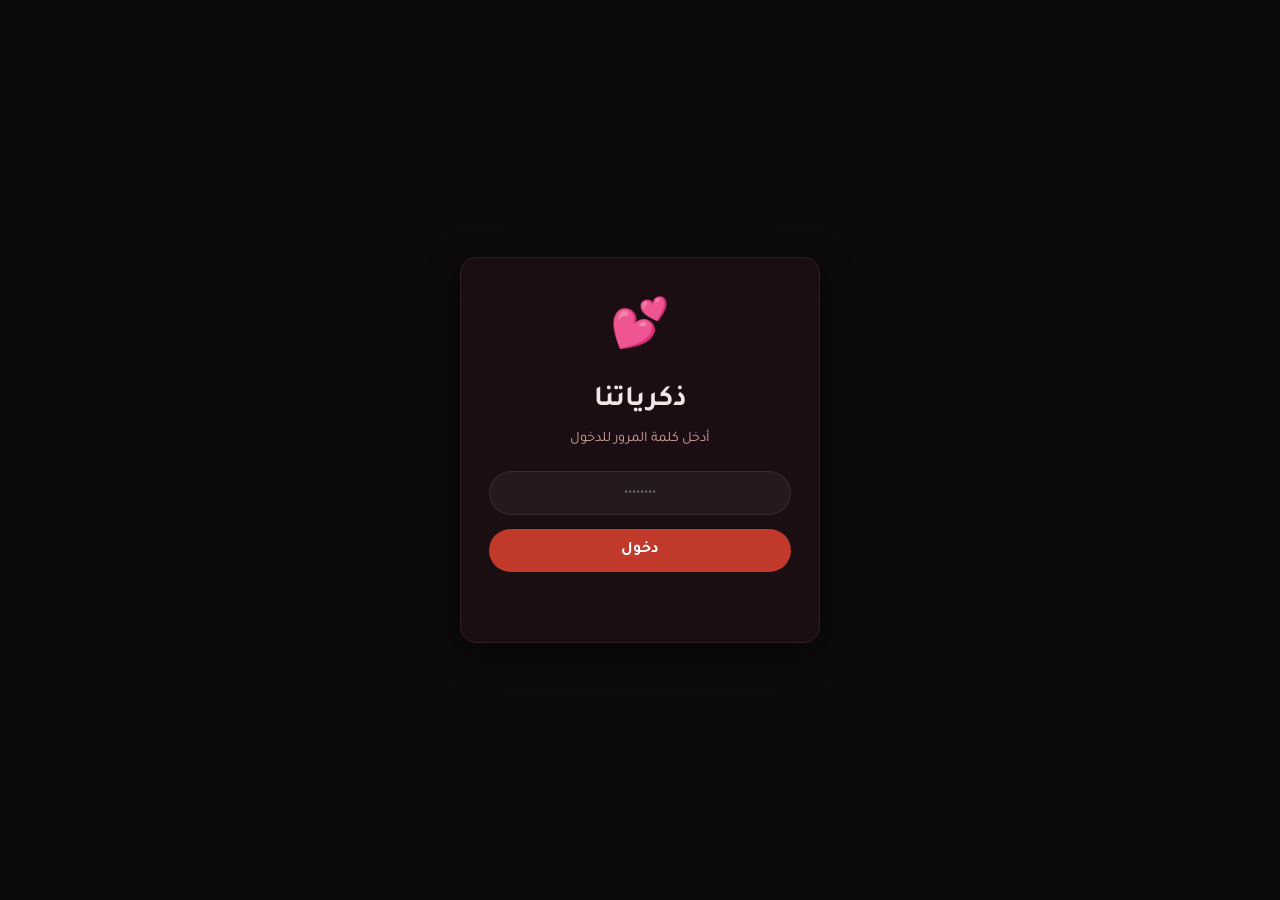
==== index.html @ 35cd531c "Add files via upload" ====
<!DOCTYPE html>
<html lang="ar" dir="rtl">
<head>
    <meta charset="UTF-8" />
    <meta name="viewport" content="width=device-width, initial-scale=1.0, maximum-scale=1.0, user-scalable=yes" />
    <title>ذكرياتنا ❤️</title>
    
    <link rel="preconnect" href="https://fonts.googleapis.com">
    <link rel="preconnect" href="https://fonts.gstatic.com" crossorigin>
    <link href="https://fonts.googleapis.com/css2?family=Tajawal:wght@300;400;500;700;800&display=swap" rel="stylesheet">
    <link rel="stylesheet" href="https://cdnjs.cloudflare.com/ajax/libs/font-awesome/6.5.0/css/all.min.css" />
    <link rel="stylesheet" href="style.css" />
</head>
<body>

    <!-- ===== FLOATING HEARTS ===== -->
    <div id="hearts-container"></div>

    <!-- ===== LOGIN OVERLAY ===== -->
    <div class="login-overlay" id="loginOverlay">
        <div class="login-box glass">
            <div class="login-logo">💕</div>
            <h2>ذكرياتنا</h2>
            <p>أدخل كلمة المرور للدخول</p>
            <input type="password" id="loginPassword" placeholder="••••••••" />
            <button id="loginBtn">دخول</button>
            <div class="login-error" id="loginError"></div>
        </div>
    </div>

    <!-- ===== APP ===== -->
    <div class="app-container">

        <!-- HEADER -->
        <header class="app-header" id="appHeader">
            <div class="logo">ذكرياتنا ❤️</div>
            <div class="header-actions">
                <button id="adminBtn" style="display:none;" title="لوحة التحكم">
                    <i class="fas fa-cog"></i>
                </button>
                <button id="themeBtn" title="تبديل الثيم">
                    <i class="fas fa-moon"></i>
                </button>
            </div>
        </header>

        <!-- PAGES -->
        <div class="page active" id="page-home"></div>
        <div class="page" id="page-memories"></div>
        <div class="page" id="page-messages"></div>
        <div class="page" id="page-chat"></div>
        <div class="page" id="page-admin"></div>

        <!-- BOTTOM NAV -->
        <nav class="bottom-nav" id="bottomNav">
            <button class="active" data-page="home">
                <span class="nav-icon"><i class="fas fa-home"></i></span>
                <span class="nav-label">الرئيسية</span>
            </button>
            <button data-page="memories">
                <span class="nav-icon"><i class="fas fa-heart"></i></span>
                <span class="nav-label">ذكريات</span>
            </button>
            <button data-page="messages">
                <span class="nav-icon"><i class="fas fa-envelope"></i></span>
                <span class="nav-label">رسائل</span>
            </button>
            <button data-page="chat">
                <span class="nav-icon"><i class="fas fa-robot"></i></span>
                <span class="nav-label">شات</span>
            </button>
        </nav>

    </div>

    <!-- ===== LIGHTBOX ===== -->
    <div class="lightbox-overlay" id="lightbox">
        <button class="lightbox-close" id="lightboxClose"><i class="fas fa-times"></i></button>
        <div class="lightbox-content glass">
            <img id="lbImg" src="" alt="" />
            <div class="lb-body">
                <div class="lb-title" id="lbTitle"></div>
                <div class="lb-desc" id="lbDesc"></div>
                <div class="lb-date" id="lbDate"></div>
            </div>
            <div class="lightbox-nav">
                <button id="lbPrev"><i class="fas fa-chevron-right"></i> السابق</button>
                <button id="lbNext">التالي <i class="fas fa-chevron-left"></i></button>
            </div>
        </div>
    </div>

    <!-- ===== SCRIPTS ===== -->
    <script src="data.js"></script>
    <script src="components/utils.js"></script>
    <script src="components/header.js"></script>
    <script src="components/home.js"></script>
    <script src="components/memories.js"></script>
    <script src="components/messages.js"></script>
    <script src="components/chat.js"></script>
    <script src="components/admin.js"></script>
    <script src="app.js"></script>

</body>
</html>
---- style.css ----
/* ============================================================
   RESET & VARIABLES
   ============================================================ */
* {
    margin: 0;
    padding: 0;
    box-sizing: border-box;
}

:root {
    --bg-primary: #0d0a0a;
    --bg-secondary: #1a1015;
    --bg-card: rgba(30, 15, 20, 0.8);
    --bg-input: rgba(255, 255, 255, 0.05);
    --text-primary: #f5e6e6;
    --text-secondary: #d4a0a0;
    --text-muted: #a07070;
    --accent: #c0392b;
    --accent-light: #e74c3c;
    --accent-dark: #a93226;
    --accent-glow: rgba(192, 57, 43, 0.3);
    --glass-border: rgba(255, 255, 255, 0.08);
    --shadow: 0 8px 32px rgba(0, 0, 0, 0.5);
    --radius: 16px;
    --radius-sm: 12px;
    --transition: all 0.3s cubic-bezier(0.4, 0, 0.2, 1);
    --font: 'Tajawal', sans-serif;
    --max-width: 480px;
}

html {
    scroll-behavior: smooth;
}

body {
    font-family: var(--font);
    background: var(--bg-primary);
    color: var(--text-primary);
    min-height: 100vh;
    overflow-x: hidden;
    line-height: 1.6;
}

/* ============================================================
   SCROLLBAR
   ============================================================ */
::-webkit-scrollbar {
    width: 4px;
}
::-webkit-scrollbar-track {
    background: var(--bg-primary);
}
::-webkit-scrollbar-thumb {
    background: var(--accent);
    border-radius: 10px;
}

/* ============================================================
   FLOATING HEARTS
   ============================================================ */
#hearts-container {
    position: fixed;
    top: 0;
    left: 0;
    width: 100%;
    height: 100%;
    pointer-events: none;
    z-index: 0;
    overflow: hidden;
}

.heart {
    position: absolute;
    font-size: 1.2rem;
    opacity: 0.2;
    animation: floatHeart linear infinite;
    user-select: none;
}

@keyframes floatHeart {
    0% {
        transform: translateY(100vh) scale(0.3) rotate(0deg);
        opacity: 0.1;
    }
    50% {
        opacity: 0.3;
    }
    100% {
        transform: translateY(-10vh) scale(1.2) rotate(720deg);
        opacity: 0;
    }
}

/* ============================================================
   GLASSMORPHISM
   ============================================================ */
.glass {
    background: var(--bg-card);
    backdrop-filter: blur(16px) saturate(1.2);
    -webkit-backdrop-filter: blur(16px) saturate(1.2);
    border: 1px solid var(--glass-border);
    border-radius: var(--radius);
    box-shadow: var(--shadow);
}

.glass-sm {
    background: var(--bg-card);
    backdrop-filter: blur(12px) saturate(1.2);
    -webkit-backdrop-filter: blur(12px) saturate(1.2);
    border: 1px solid var(--glass-border);
    border-radius: var(--radius-sm);
    box-shadow: var(--shadow);
}

/* ============================================================
   APP CONTAINER
   ============================================================ */
.app-container {
    position: relative;
    z-index: 1;
    max-width: var(--max-width);
    margin: 0 auto;
    padding: 12px 14px 80px;
}

/* ============================================================
   HEADER
   ============================================================ */
.app-header {
    display: flex;
    justify-content: space-between;
    align-items: center;
    padding: 10px 0 14px;
    margin-bottom: 16px;
    border-bottom: 1px solid var(--glass-border);
}

.app-header .logo {
    font-size: 1.4rem;
    font-weight: 800;
    background: linear-gradient(135deg, #f5e6e6, #e74c3c);
    -webkit-background-clip: text;
    -webkit-text-fill-color: transparent;
    background-clip: text;
}

.header-actions {
    display: flex;
    gap: 8px;
}

.header-actions button {
    background: none;
    border: none;
    color: var(--text-secondary);
    font-size: 1.2rem;
    cursor: pointer;
    padding: 6px 10px;
    border-radius: var(--radius-sm);
    transition: var(--transition);
}

.header-actions button:hover {
    background: rgba(255, 255, 255, 0.05);
    color: var(--text-primary);
}

/* ============================================================
   PAGES
   ============================================================ */
.page {
    display: none;
    animation: fadeUp 0.35s ease;
}

.page.active {
    display: block;
}

@keyframes fadeUp {
    from {
        opacity: 0;
        transform: translateY(20px);
    }
    to {
        opacity: 1;
        transform: translateY(0);
    }
}

/* ============================================================
   BOTTOM NAV
   ============================================================ */
.bottom-nav {
    position: fixed;
    bottom: 0;
    left: 0;
    right: 0;
    background: rgba(13, 10, 10, 0.95);
    backdrop-filter: blur(20px) saturate(1.4);
    -webkit-backdrop-filter: blur(20px) saturate(1.4);
    border-top: 1px solid var(--glass-border);
    display: flex;
    justify-content: space-around;
    padding: 6px 0 12px;
    z-index: 100;
    max-width: var(--max-width);
    margin: 0 auto;
}

.bottom-nav button {
    background: none;
    border: none;
    color: var(--text-secondary);
    font-size: 0.6rem;
    display: flex;
    flex-direction: column;
    align-items: center;
    gap: 2px;
    cursor: pointer;
    transition: var(--transition);
    font-family: var(--font);
    padding: 4px 12px;
    border-radius: var(--radius-sm);
    position: relative;
}

.bottom-nav button .nav-icon {
    font-size: 1.4rem;
    line-height: 1.2;
}

.bottom-nav button .nav-label {
    font-size: 0.6rem;
    opacity: 0.7;
}

.bottom-nav button.active {
    color: var(--accent-light);
}

.bottom-nav button.active::after {
    content: '';
    position: absolute;
    top: -2px;
    width: 24px;
    height: 3px;
    background: var(--accent-light);
    border-radius: 10px;
}

/* ============================================================
   LOGIN
   ============================================================ */
.login-overlay {
    position: fixed;
    top: 0;
    left: 0;
    width: 100%;
    height: 100%;
    background: var(--bg-primary);
    z-index: 9999;
    display: flex;
    align-items: center;
    justify-content: center;
    padding: 30px;
}

.login-overlay.hidden {
    display: none;
}

.login-box {
    max-width: 360px;
    width: 100%;
    padding: 36px 28px;
    text-align: center;
}

.login-box .login-logo {
    font-size: 3rem;
    margin-bottom: 8px;
}

.login-box h2 {
    font-size: 1.8rem;
    margin-bottom: 4px;
}

.login-box p {
    color: var(--text-secondary);
    font-size: 0.9rem;
    margin-bottom: 20px;
}

.login-box input {
    width: 100%;
    padding: 12px 16px;
    border-radius: 30px;
    border: 1px solid var(--glass-border);
    background: var(--bg-input);
    color: var(--text-primary);
    font-family: var(--font);
    font-size: 0.95rem;
    outline: none;
    transition: var(--transition);
    margin-bottom: 14px;
    text-align: center;
}

.login-box input:focus {
    border-color: var(--accent);
    background: rgba(255, 255, 255, 0.08);
}

.login-box button {
    width: 100%;
    padding: 12px;
    border: none;
    border-radius: 30px;
    background: var(--accent);
    color: #fff;
    font-family: var(--font);
    font-size: 1rem;
    font-weight: 700;
    cursor: pointer;
    transition: var(--transition);
}

.login-box button:hover {
    background: var(--accent-light);
    transform: scale(1.02);
}

.login-error {
    color: #e74c3c;
    font-size: 0.85rem;
    margin-top: 10px;
    min-height: 24px;
}

/* ============================================================
   HERO SECTION
   ============================================================ */
.hero {
    text-align: center;
    padding: 20px 0 16px;
}

.hero h1 {
    font-size: 2.4rem;
    font-weight: 800;
    background: linear-gradient(135deg, #f5e6e6, #e74c3c);
    -webkit-background-clip: text;
    -webkit-text-fill-color: transparent;
    background-clip: text;
    margin-bottom: 6px;
}

.hero p {
    color: var(--text-secondary);
    font-size: 1rem;
    font-weight: 300;
    max-width: 320px;
    margin: 0 auto;
}

/* ============================================================
   COUNTER
   ============================================================ */
.counter {
    display: grid;
    grid-template-columns: repeat(3, 1fr);
    gap: 10px;
    margin: 20px 0 24px;
}

.counter .time-unit {
    background: var(--bg-card);
    backdrop-filter: blur(12px);
    -webkit-backdrop-filter: blur(12px);
    border: 1px solid var(--glass-border);
    border-radius: var(--radius-sm);
    padding: 12px 4px;
    text-align: center;
}

.counter .time-unit .number {
    font-size: 1.8rem;
    font-weight: 800;
    color: var(--text-primary);
    line-height: 1.2;
}

.counter .time-unit .label {
    font-size: 0.65rem;
    color: var(--text-secondary);
    text-transform: uppercase;
    letter-spacing: 0.5px;
}

/* ============================================================
   SECTION TITLE
   ============================================================ */
.section-title {
    font-size: 1.2rem;
    font-weight: 700;
    margin: 24px 0 14px;
    display: flex;
    align-items: center;
    gap: 10px;
}

.section-title .bar {
    width: 4px;
    height: 24px;
    background: linear-gradient(135deg, var(--accent-light), var(--accent));
    border-radius: 10px;
    display: inline-block;
}

/* ============================================================
   CARDS GRID
   ============================================================ */
.cards-grid {
    display: grid;
    grid-template-columns: 1fr 1fr;
    gap: 12px;
}

.card-item {
    background: var(--bg-card);
    backdrop-filter: blur(12px);
    -webkit-backdrop-filter: blur(12px);
    border: 1px solid var(--glass-border);
    border-radius: var(--radius);
    overflow: hidden;
    transition: var(--transition);
    cursor: pointer;
    position: relative;
}

.card-item:hover {
    transform: translateY(-4px);
    border-color: rgba(192, 57, 43, 0.3);
    box-shadow: 0 12px 40px rgba(192, 57, 43, 0.15);
}

.card-item .card-img {
    width: 100%;
    aspect-ratio: 1 / 1;
    object-fit: cover;
    display: block;
    background: var(--bg-secondary);
}

.card-item .card-body {
    padding: 10px 12px 12px;
}

.card-item .card-body .card-title {
    font-size: 0.85rem;
    font-weight: 700;
    margin-bottom: 2px;
}

.card-item .card-body .card-date {
    font-size: 0.65rem;
    color: var(--text-secondary);
}

.card-item .card-emoji {
    font-size: 1.4rem;
    position: absolute;
    top: 8px;
    right: 8px;
    background: rgba(0, 0, 0, 0.6);
    border-radius: 50%;
    width: 32px;
    height: 32px;
    display: flex;
    align-items: center;
    justify-content: center;
    backdrop-filter: blur(6px);
}

/* ============================================================
   LIGHTBOX
   ============================================================ */
.lightbox-overlay {
    position: fixed;
    top: 0;
    left: 0;
    width: 100%;
    height: 100%;
    background: rgba(0, 0, 0, 0.92);
    z-index: 999;
    display: none;
    align-items: center;
    justify-content: center;
    padding: 20px;
    backdrop-filter: blur(8px);
}

.lightbox-overlay.active {
    display: flex;
}

.lightbox-content {
    max-width: 420px;
    width: 100%;
    overflow: hidden;
    animation: fadeUp 0.3s ease;
}

.lightbox-content img {
    width: 100%;
    max-height: 55vh;
    object-fit: contain;
    background: #0a0707;
}

.lightbox-content .lb-body {
    padding: 16px 18px 14px;
}

.lightbox-content .lb-body .lb-title {
    font-size: 1.1rem;
    font-weight: 700;
}

.lightbox-content .lb-body .lb-desc {
    color: var(--text-secondary);
    font-size: 0.9rem;
    margin: 4px 0 6px;
}

.lightbox-content .lb-body .lb-date {
    font-size: 0.75rem;
    color: var(--text-secondary);
    opacity: 0.7;
}

.lightbox-close {
    position: absolute;
    top: 16px;
    right: 16px;
    background: rgba(0, 0, 0, 0.6);
    border: none;
    color: #fff;
    font-size: 1.4rem;
    width: 44px;
    height: 44px;
    border-radius: 50%;
    cursor: pointer;
    transition: var(--transition);
    backdrop-filter: blur(8px);
    display: flex;
    align-items: center;
    justify-content: center;
}

.lightbox-close:hover {
    background: var(--accent);
}

.lightbox-nav {
    display: flex;
    justify-content: space-between;
    padding: 0 12px 16px;
    gap: 12px;
}

.lightbox-nav button {
    background: rgba(255, 255, 255, 0.06);
    border: 1px solid var(--glass-border);
    color: var(--text-primary);
    padding: 8px 16px;
    border-radius: 30px;
    cursor: pointer;
    font-family: var(--font);
    transition: var(--transition);
    font-size: 0.8rem;
    flex: 1;
}

.lightbox-nav button:hover {
    background: var(--accent);
    border-color: var(--accent);
}

/* ============================================================
   MUSIC PLAYER
   ============================================================ */
.music-player {
    background: var(--bg-card);
    backdrop-filter: blur(16px);
    -webkit-backdrop-filter: blur(16px);
    border: 1px solid var(--glass-border);
    border-radius: var(--radius);
    padding: 14px 16px;
    margin: 16px 0 20px;
    display: flex;
    align-items: center;
    gap: 12px;
}

.music-player .cover {
    width: 52px;
    height: 52px;
    border-radius: var(--radius-sm);
    object-fit: cover;
    background: var(--bg-secondary);
    flex-shrink: 0;
}

.music-player .info {
    flex: 1;
    min-width: 0;
}

.music-player .info .song-name {
    font-weight: 700;
    font-size: 0.9rem;
    white-space: nowrap;
    overflow: hidden;
    text-overflow: ellipsis;
}

.music-player .info .artist {
    font-size: 0.7rem;
    color: var(--text-secondary);
}

.music-player .controls {
    display: flex;
    gap: 6px;
    align-items: center;
}

.music-player .controls button {
    background: none;
    border: none;
    color: var(--text-secondary);
    font-size: 1.2rem;
    cursor: pointer;
    transition: var(--transition);
    padding: 4px;
    display: flex;
    align-items: center;
    justify-content: center;
}

.music-player .controls button:hover {
    color: var(--accent-light);
}

.music-player .controls button.play-btn {
    font-size: 1.8rem;
    color: var(--text-primary);
}

/* ============================================================
   TIMELINE
   ============================================================ */
.timeline {
    position: relative;
    padding: 8px 0 8px 18px;
    border-right: 2px solid var(--accent);
    margin: 12px 0 16px;
}

.timeline-item {
    margin-bottom: 18px;
    padding-right: 16px;
    position: relative;
    animation: slideRight 0.4s ease both;
}

.timeline-item::before {
    content: '';
    position: absolute;
    right: -24px;
    top: 4px;
    width: 10px;
    height: 10px;
    background: var(--accent-light);
    border-radius: 50%;
    border: 2px solid var(--bg-primary);
    box-shadow: 0 0 0 3px var(--accent-glow);
}

.timeline-item .tl-emoji {
    font-size: 1.2rem;
    margin-left: 4px;
}

.timeline-item .tl-title {
    font-weight: 700;
    font-size: 0.95rem;
}

.timeline-item .tl-desc {
    color: var(--text-secondary);
    font-size: 0.8rem;
}

@keyframes slideRight {
    from {
        opacity: 0;
        transform: translateX(-12px);
    }
    to {
        opacity: 1;
        transform: translateX(0);
    }
}

/* ============================================================
   CHAT
   ============================================================ */
.chat-container {
    background: var(--bg-card);
    backdrop-filter: blur(16px);
    -webkit-backdrop-filter: blur(16px);
    border: 1px solid var(--glass-border);
    border-radius: var(--radius);
    overflow: hidden;
    margin: 12px 0 16px;
    height: 400px;
    display: flex;
    flex-direction: column;
}

.chat-header {
    padding: 10px 14px;
    border-bottom: 1px solid var(--glass-border);
    display: flex;
    align-items: center;
    gap: 10px;
    background: rgba(0, 0, 0, 0.2);
    flex-shrink: 0;
}

.chat-header .chat-avatar {
    width: 34px;
    height: 34px;
    border-radius: 50%;
    background: var(--accent);
    display: flex;
    align-items: center;
    justify-content: center;
    font-size: 1.2rem;
    flex-shrink: 0;
}

.chat-header .chat-name {
    font-weight: 700;
    font-size: 0.9rem;
    flex: 1;
}

.chat-header .chat-clear {
    background: none;
    border: none;
    color: var(--text-secondary);
    font-size: 0.7rem;
    cursor: pointer;
    padding: 4px 10px;
    border-radius: 20px;
    transition: var(--transition);
    font-family: var(--font);
    opacity: 0.6;
}

.chat-header .chat-clear:hover {
    color: var(--accent-light);
    opacity: 1;
}

.chat-messages {
    flex: 1;
    overflow-y: auto;
    padding: 12px 14px;
    display: flex;
    flex-direction: column;
    gap: 8px;
}

.chat-messages .msg {
    max-width: 82%;
    padding: 8px 14px;
    border-radius: 16px;
    font-size: 0.85rem;
    line-height: 1.5;
    animation: fadeUp 0.25s ease;
    word-wrap: break-word;
}

.chat-messages .msg.user {
    background: var(--accent);
    color: #fff;
    align-self: flex-end;
    border-bottom-left-radius: 4px;
}

.chat-messages .msg.ai {
    background: rgba(255, 255, 255, 0.06);
    color: var(--text-primary);
    align-self: flex-start;
    border-bottom-right-radius: 4px;
    border: 1px solid var(--glass-border);
}

.chat-messages .msg .typing-dots {
    display: flex;
    gap: 4px;
    padding: 2px 0;
}

.chat-messages .msg .typing-dots span {
    width: 7px;
    height: 7px;
    background: var(--text-secondary);
    border-radius: 50%;
    animation: typingBounce 1.2s infinite both;
}

.chat-messages .msg .typing-dots span:nth-child(2) {
    animation-delay: 0.2s;
}
.chat-messages .msg .typing-dots span:nth-child(3) {
    animation-delay: 0.4s;
}

@keyframes typingBounce {
    0%,
    80%,
    100% {
        transform: scale(0.6);
        opacity: 0.4;
    }
    40% {
        transform: scale(1);
        opacity: 1;
    }
}

.chat-input {
    display: flex;
    gap: 8px;
    padding: 8px 12px 12px;
    border-top: 1px solid var(--glass-border);
    background: rgba(0, 0, 0, 0.15);
    flex-shrink: 0;
}

.chat-input input {
    flex: 1;
    background: var(--bg-input);
    border: 1px solid var(--glass-border);
    border-radius: 30px;
    padding: 10px 16px;
    color: var(--text-primary);
    font-family: var(--font);
    font-size: 0.85rem;
    outline: none;
    transition: var(--transition);
}

.chat-input input:focus {
    border-color: var(--accent);
    background: rgba(255, 255, 255, 0.08);
}

.chat-input input::placeholder {
    color: var(--text-secondary);
    opacity: 0.6;
}

.chat-input button {
    background: var(--accent);
    border: none;
    color: #fff;
    width: 42px;
    height: 42px;
    border-radius: 50%;
    font-size: 1.1rem;
    cursor: pointer;
    transition: var(--transition);
    display: flex;
    align-items: center;
    justify-content: center;
    flex-shrink: 0;
}

.chat-input button:hover {
    background: var(--accent-light);
    transform: scale(1.05);
}

/* ============================================================
   ADMIN PANEL
   ============================================================ */
.admin-panel {
    padding: 4px 0 12px;
}

.admin-panel .admin-header {
    display: flex;
    justify-content: space-between;
    align-items: center;
    margin-bottom: 16px;
    padding-bottom: 10px;
    border-bottom: 1px solid var(--glass-border);
}

.admin-panel .admin-header h2 {
    font-size: 1.3rem;
}

.admin-panel .admin-grid {
    display: grid;
    grid-template-columns: 1fr 1fr;
    gap: 12px;
}

.admin-panel .admin-card {
    background: var(--bg-card);
    backdrop-filter: blur(12px);
    -webkit-backdrop-filter: blur(12px);
    border: 1px solid var(--glass-border);
    border-radius: var(--radius-sm);
    padding: 16px;
    text-align: center;
    cursor: pointer;
    transition: var(--transition);
}

.admin-panel .admin-card:hover {
    border-color: var(--accent);
    transform: translateY(-2px);
}

.admin-panel .admin-card .admin-icon {
    font-size: 2rem;
    margin-bottom: 6px;
}

.admin-panel .admin-card .admin-label {
    font-size: 0.85rem;
    font-weight: 500;
}

.admin-panel .admin-card .admin-count {
    font-size: 0.7rem;
    color: var(--text-secondary);
}

/* ============================================================
   ADMIN FORMS
   ============================================================ */
.admin-form {
    background: var(--bg-card);
    backdrop-filter: blur(12px);
    -webkit-backdrop-filter: blur(12px);
    border: 1px solid var(--glass-border);
    border-radius: var(--radius);
    padding: 16px 18px;
    margin: 12px 0;
}

.admin-form .form-title {
    font-size: 1rem;
    font-weight: 700;
    margin-bottom: 12px;
}

.admin-form .form-group {
    margin-bottom: 12px;
}

.admin-form label {
    display: block;
    font-size: 0.8rem;
    color: var(--text-secondary);
    margin-bottom: 4px;
}

.admin-form input,
.admin-form textarea,
.admin-form select {
    width: 100%;
    padding: 10px 14px;
    border-radius: var(--radius-sm);
    border: 1px solid var(--glass-border);
    background: var(--bg-input);
    color: var(--text-primary);
    font-family: var(--font);
    font-size: 0.9rem;
    outline: none;
    transition: var(--transition);
}

.admin-form input:focus,
.admin-form textarea:focus,
.admin-form select:focus {
    border-color: var(--accent);
    background: rgba(255, 255, 255, 0.08);
}

.admin-form textarea {
    min-height: 80px;
    resize: vertical;
}

.admin-form .form-actions {
    display: flex;
    gap: 8px;
    margin-top: 12px;
}

.admin-form .form-actions button {
    padding: 8px 20px;
    border: none;
    border-radius: var(--radius-sm);
    font-family: var(--font);
    font-weight: 700;
    cursor: pointer;
    transition: var(--transition);
}

.admin-form .form-actions .btn-save {
    background: var(--accent);
    color: #fff;
}

.admin-form .form-actions .btn-save:hover {
    background: var(--accent-light);
}

.admin-form .form-actions .btn-cancel {
    background: rgba(255, 255, 255, 0.06);
    color: var(--text-secondary);
}

.admin-form .form-actions .btn-cancel:hover {
    background: rgba(255, 255, 255, 0.12);
}

.admin-form .form-actions .btn-delete {
    background: #c0392b;
    color: #fff;
}

.admin-form .form-actions .btn-delete:hover {
    background: #e74c3c;
}

/* ============================================================
   ADMIN LIST
   ============================================================ */
.admin-list {
    background: var(--bg-card);
    backdrop-filter: blur(12px);
    -webkit-backdrop-filter: blur(12px);
    border: 1px solid var(--glass-border);
    border-radius: var(--radius);
    padding: 12px 14px;
    margin: 10px 0;
}

.admin-list .list-item {
    display: flex;
    justify-content: space-between;
    align-items: center;
    padding: 8px 0;
    border-bottom: 1px solid var(--glass-border);
}

.admin-list .list-item:last-child {
    border-bottom: none;
}

.admin-list .list-item .item-info {
    flex: 1;
}

.admin-list .list-item .item-info .item-title {
    font-size: 0.9rem;
    font-weight: 500;
}

.admin-list .list-item .item-info .item-sub {
    font-size: 0.7rem;
    color: var(--text-secondary);
}

.admin-list .list-item .item-actions {
    display: flex;
    gap: 6px;
}

.admin-list .list-item .item-actions button {
    background: none;
    border: none;
    color: var(--text-secondary);
    cursor: pointer;
    padding: 4px 8px;
    border-radius: var(--radius-sm);
    transition: var(--transition);
    font-size: 0.85rem;
}

.admin-list .list-item .item-actions .edit-btn:hover {
    color: var(--accent-light);
    background: rgba(231, 76, 60, 0.1);
}

.admin-list .list-item .item-actions .delete-btn:hover {
    color: #e74c3c;
    background: rgba(231, 76, 60, 0.1);
}

/* ============================================================
   EMPTY STATE
   ============================================================ */
.empty-state {
    text-align: center;
    padding: 30px 10px;
    color: var(--text-secondary);
    opacity: 0.6;
}

.empty-state .big-emoji {
    font-size: 3rem;
    display: block;
    margin-bottom: 6px;
}

/* ============================================================
   UTILITIES
   ============================================================ */
.text-center {
    text-align: center;
}
.mt-8 {
    margin-top: 8px;
}
.mb-8 {
    margin-bottom: 8px;
}
.mb-12 {
    margin-bottom: 12px;
}
.flex {
    display: flex;
}
.flex-col {
    flex-direction: column;
}
.items-center {
    align-items: center;
}
.justify-between {
    justify-content: space-between;
}
.w-full {
    width: 100%;
}
.gap-8 {
    gap: 8px;
}
.gap-12 {
    gap: 12px;
}
.op-6 {
    opacity: 0.6;
}

/* ============================================================
   RESPONSIVE
   ============================================================ */
@media (max-width: 400px) {
    .app-container {
        padding: 10px 10px 76px;
    }
    .hero h1 {
        font-size: 2rem;
    }
    .counter .time-unit .number {
        font-size: 1.5rem;
    }
    .cards-grid {
        gap: 8px;
    }
    .card-item .card-body .card-title {
        font-size: 0.75rem;
    }
    .bottom-nav button {
        padding: 2px 8px;
    }
    .bottom-nav button .nav-icon {
        font-size: 1.2rem;
    }
    .bottom-nav button .nav-label {
        font-size: 0.5rem;
    }
}

@media (min-width: 600px) {
    .app-container {
        max-width: 560px;
    }
    .bottom-nav {
        max-width: 560px;
    }
    .cards-grid {
        grid-template-columns: repeat(3, 1fr);
    }
    .admin-panel .admin-grid {
        grid-template-columns: repeat(3, 1fr);
    }
}

@media (max-width: 480px) {
    .admin-panel .admin-grid {
        grid-template-columns: 1fr 1fr;
    }
}
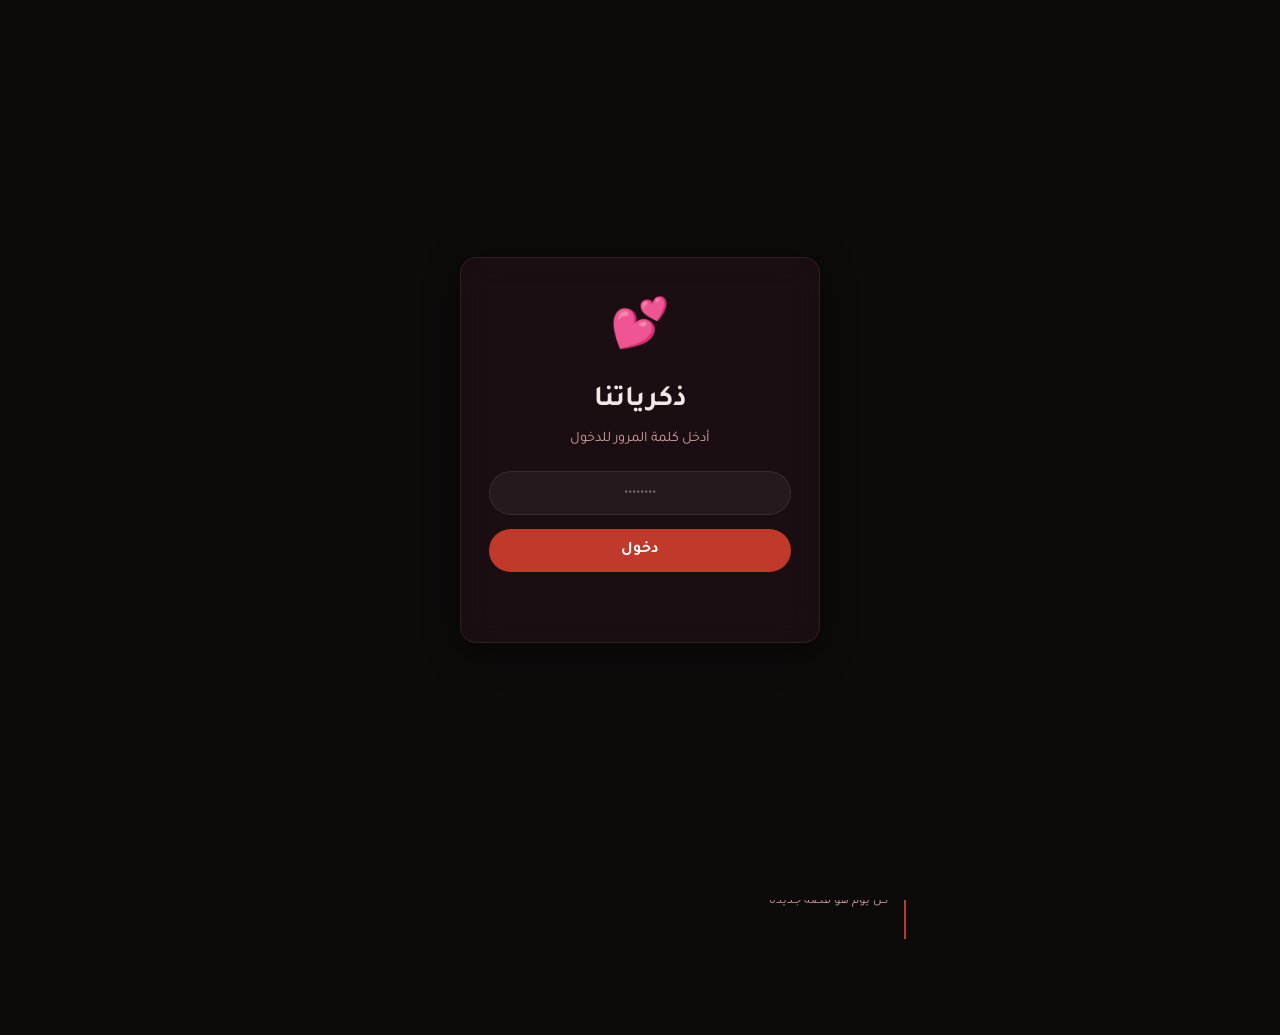
==== commit 60edd9e6: "Add files via upload" ====
--- a/index.html
+++ b/index.html
@@ -1,105 +1,106 @@
-<!DOCTYPE html>
-<html lang="ar" dir="rtl">
-<head>
-    <meta charset="UTF-8" />
-    <meta name="viewport" content="width=device-width, initial-scale=1.0, maximum-scale=1.0, user-scalable=yes" />
-    <title>ذكرياتنا ❤️</title>
-    
-    <link rel="preconnect" href="https://fonts.googleapis.com">
-    <link rel="preconnect" href="https://fonts.gstatic.com" crossorigin>
-    <link href="https://fonts.googleapis.com/css2?family=Tajawal:wght@300;400;500;700;800&display=swap" rel="stylesheet">
-    <link rel="stylesheet" href="https://cdnjs.cloudflare.com/ajax/libs/font-awesome/6.5.0/css/all.min.css" />
-    <link rel="stylesheet" href="style.css" />
-</head>
-<body>
-
-    <!-- ===== FLOATING HEARTS ===== -->
-    <div id="hearts-container"></div>
-
-    <!-- ===== LOGIN OVERLAY ===== -->
-    <div class="login-overlay" id="loginOverlay">
-        <div class="login-box glass">
-            <div class="login-logo">💕</div>
-            <h2>ذكرياتنا</h2>
-            <p>أدخل كلمة المرور للدخول</p>
-            <input type="password" id="loginPassword" placeholder="••••••••" />
-            <button id="loginBtn">دخول</button>
-            <div class="login-error" id="loginError"></div>
-        </div>
-    </div>
-
-    <!-- ===== APP ===== -->
-    <div class="app-container">
-
-        <!-- HEADER -->
-        <header class="app-header" id="appHeader">
-            <div class="logo">ذكرياتنا ❤️</div>
-            <div class="header-actions">
-                <button id="adminBtn" style="display:none;" title="لوحة التحكم">
-                    <i class="fas fa-cog"></i>
-                </button>
-                <button id="themeBtn" title="تبديل الثيم">
-                    <i class="fas fa-moon"></i>
-                </button>
-            </div>
-        </header>
-
-        <!-- PAGES -->
-        <div class="page active" id="page-home"></div>
-        <div class="page" id="page-memories"></div>
-        <div class="page" id="page-messages"></div>
-        <div class="page" id="page-chat"></div>
-        <div class="page" id="page-admin"></div>
-
-        <!-- BOTTOM NAV -->
-        <nav class="bottom-nav" id="bottomNav">
-            <button class="active" data-page="home">
-                <span class="nav-icon"><i class="fas fa-home"></i></span>
-                <span class="nav-label">الرئيسية</span>
-            </button>
-            <button data-page="memories">
-                <span class="nav-icon"><i class="fas fa-heart"></i></span>
-                <span class="nav-label">ذكريات</span>
-            </button>
-            <button data-page="messages">
-                <span class="nav-icon"><i class="fas fa-envelope"></i></span>
-                <span class="nav-label">رسائل</span>
-            </button>
-            <button data-page="chat">
-                <span class="nav-icon"><i class="fas fa-robot"></i></span>
-                <span class="nav-label">شات</span>
-            </button>
-        </nav>
-
-    </div>
-
-    <!-- ===== LIGHTBOX ===== -->
-    <div class="lightbox-overlay" id="lightbox">
-        <button class="lightbox-close" id="lightboxClose"><i class="fas fa-times"></i></button>
-        <div class="lightbox-content glass">
-            <img id="lbImg" src="" alt="" />
-            <div class="lb-body">
-                <div class="lb-title" id="lbTitle"></div>
-                <div class="lb-desc" id="lbDesc"></div>
-                <div class="lb-date" id="lbDate"></div>
-            </div>
-            <div class="lightbox-nav">
-                <button id="lbPrev"><i class="fas fa-chevron-right"></i> السابق</button>
-                <button id="lbNext">التالي <i class="fas fa-chevron-left"></i></button>
-            </div>
-        </div>
-    </div>
-
-    <!-- ===== SCRIPTS ===== -->
-    <script src="data.js"></script>
-    <script src="components/utils.js"></script>
-    <script src="components/header.js"></script>
-    <script src="components/home.js"></script>
-    <script src="components/memories.js"></script>
-    <script src="components/messages.js"></script>
-    <script src="components/chat.js"></script>
-    <script src="components/admin.js"></script>
-    <script src="app.js"></script>
-
-</body>
+<!DOCTYPE html>
+<html lang="ar" dir="rtl">
+<head>
+    <meta charset="UTF-8" />
+    <meta name="viewport" content="width=device-width, initial-scale=1.0, maximum-scale=1.0, user-scalable=yes" />
+    <title>ذكرياتنا ❤️</title>
+    
+    <link rel="preconnect" href="https://fonts.googleapis.com">
+    <link rel="preconnect" href="https://fonts.gstatic.com" crossorigin>
+    <link href="https://fonts.googleapis.com/css2?family=Tajawal:wght@300;400;500;700;800&display=swap" rel="stylesheet">
+    <link rel="stylesheet" href="https://cdnjs.cloudflare.com/ajax/libs/font-awesome/6.5.0/css/all.min.css" />
+    <link rel="stylesheet" href="style.css" />
+</head>
+<body>
+
+    <!-- ===== FLOATING HEARTS ===== -->
+    <div id="hearts-container"></div>
+
+    <!-- ===== LOGIN OVERLAY ===== -->
+    <div class="login-overlay" id="loginOverlay">
+        <div class="login-box glass">
+            <div class="login-logo">💕</div>
+            <h2>ذكرياتنا</h2>
+            <p>أدخل كلمة المرور للدخول</p>
+            <input type="password" id="loginPassword" placeholder="••••••••" />
+            <button id="loginBtn">دخول</button>
+            <div class="login-error" id="loginError"></div>
+        </div>
+    </div>
+
+    <!-- ===== APP ===== -->
+    <div class="app-container">
+
+        <!-- HEADER -->
+        <header class="app-header" id="appHeader">
+            <div class="logo">ذكرياتنا ❤️</div>
+            <div class="header-actions">
+                <button id="adminBtn" style="display:none;" title="لوحة التحكم">
+                    <i class="fas fa-cog"></i>
+                </button>
+                <button id="themeBtn" title="تبديل الثيم">
+                    <i class="fas fa-moon"></i>
+                </button>
+            </div>
+        </header>
+
+        <!-- PAGES -->
+        <div class="page active" id="page-home"></div>
+        <div class="page" id="page-memories"></div>
+        <div class="page" id="page-messages"></div>
+        <div class="page" id="page-chat"></div>
+        <div class="page" id="page-admin"></div>
+
+        <!-- BOTTOM NAV -->
+        <nav class="bottom-nav" id="bottomNav">
+            <button class="active" data-page="home">
+                <span class="nav-icon"><i class="fas fa-home"></i></span>
+                <span class="nav-label">الرئيسية</span>
+            </button>
+            <button data-page="memories">
+                <span class="nav-icon"><i class="fas fa-heart"></i></span>
+                <span class="nav-label">ذكريات</span>
+            </button>
+            <button data-page="messages">
+                <span class="nav-icon"><i class="fas fa-envelope"></i></span>
+                <span class="nav-label">رسائل</span>
+            </button>
+            <button data-page="chat">
+                <span class="nav-icon"><i class="fas fa-robot"></i></span>
+                <span class="nav-label">شات</span>
+            </button>
+        </nav>
+
+    </div>
+
+    <!-- ===== LIGHTBOX ===== -->
+    <div class="lightbox-overlay" id="lightbox">
+        <button class="lightbox-close" id="lightboxClose"><i class="fas fa-times"></i></button>
+        <div class="lightbox-content glass">
+            <img id="lbImg" src="" alt="" />
+            <div class="lb-body">
+                <div class="lb-title" id="lbTitle"></div>
+                <div class="lb-desc" id="lbDesc"></div>
+                <div class="lb-date" id="lbDate"></div>
+            </div>
+            <div class="lightbox-nav">
+                <button id="lbPrev"><i class="fas fa-chevron-right"></i> السابق</button>
+                <button id="lbNext">التالي <i class="fas fa-chevron-left"></i></button>
+            </div>
+        </div>
+    </div>
+
+    <!-- ===== SCRIPTS ===== -->
+    <script src="data.js"></script>
+    <script src="components/utils.js"></script>
+    <script src="components/header.js"></script>
+    <script src="https://w.soundcloud.com/player/api.js"></script>
+    <script src="components/home.js"></script>
+    <script src="components/memories.js"></script>
+    <script src="components/messages.js"></script>
+    <script src="components/chat.js"></script>
+    <script src="components/admin.js"></script>
+    <script src="app.js"></script>
+
+</body>
 </html>
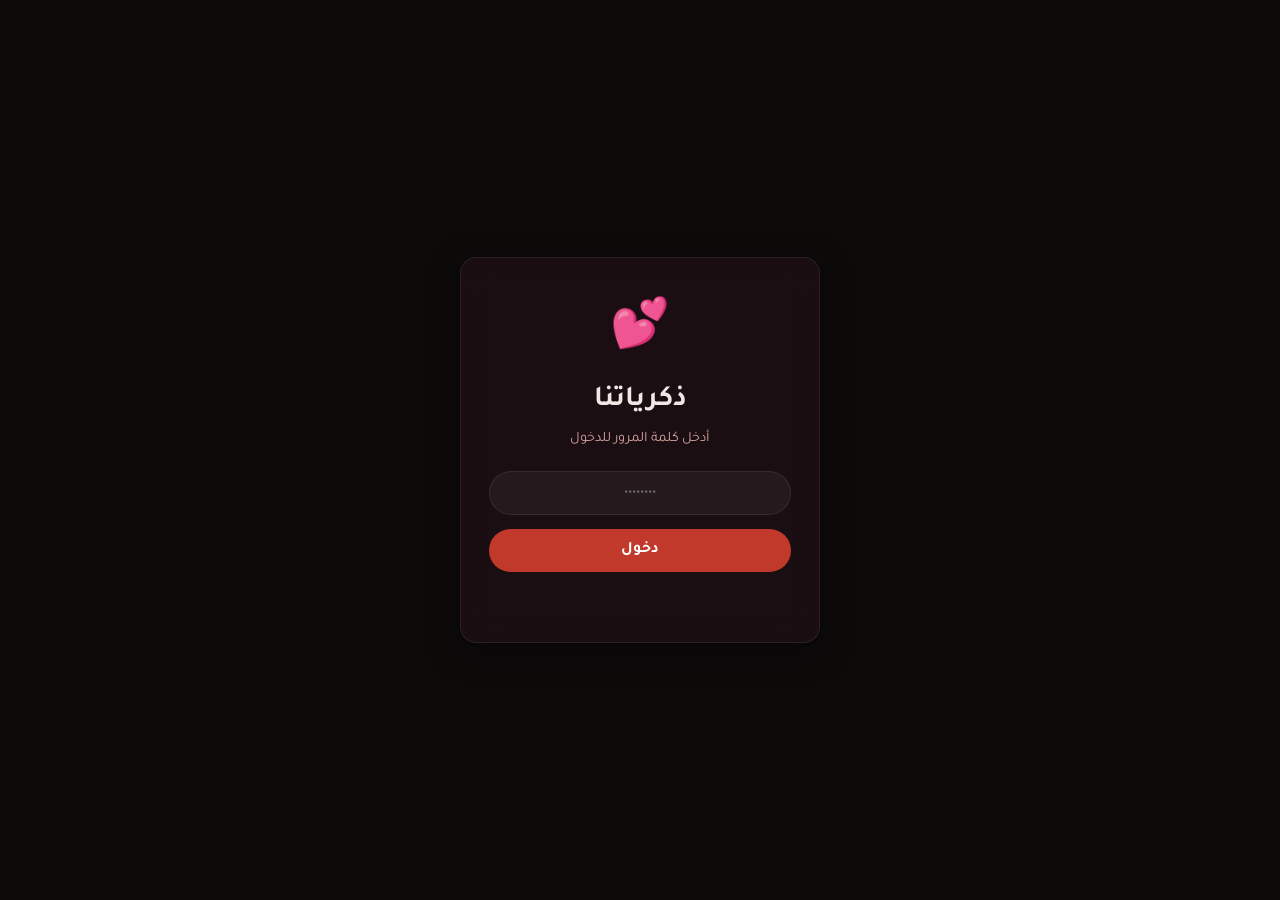
==== commit 5a7421b2: "Add meta tags and scripts for enhanced functionality" ====
--- a/index.html
+++ b/index.html
@@ -5,16 +5,29 @@
     <meta name="viewport" content="width=device-width, initial-scale=1.0, maximum-scale=1.0, user-scalable=yes" />
     <title>ذكرياتنا ❤️</title>
     
+    <meta name="description" content="ذكرياتنا - موقع خاص للذكريات الجميلة والحب ❤️" />
+    <meta property="og:title" content="ذكرياتنا ❤️" />
+    <meta property="og:description" content="كل لحظة معك ذكرى جميلة" />
+    <meta property="og:type" content="website" />
+    <meta name="theme-color" content="#ff4d6d" />
+    
     <link rel="preconnect" href="https://fonts.googleapis.com">
     <link rel="preconnect" href="https://fonts.gstatic.com" crossorigin>
     <link href="https://fonts.googleapis.com/css2?family=Tajawal:wght@300;400;500;700;800&display=swap" rel="stylesheet">
     <link rel="stylesheet" href="https://cdnjs.cloudflare.com/ajax/libs/font-awesome/6.5.0/css/all.min.css" />
+    <link rel="stylesheet" href="https://cdn.jsdelivr.net/npm/chart.js@4.4.0/dist/chart.min.css" />
     <link rel="stylesheet" href="style.css" />
 </head>
 <body>
 
+    <!-- ===== PARTICLES BACKGROUND ===== -->
+    <div id="particles-bg"></div>
+
     <!-- ===== FLOATING HEARTS ===== -->
     <div id="hearts-container"></div>
+
+    <!-- ===== TOAST CONTAINER ===== -->
+    <div id="toast-container"></div>
 
     <!-- ===== LOGIN OVERLAY ===== -->
     <div class="login-overlay" id="loginOverlay">
@@ -35,11 +48,11 @@
         <header class="app-header" id="appHeader">
             <div class="logo">ذكرياتنا ❤️</div>
             <div class="header-actions">
+                <button id="themeBtn" title="تبديل الثيم">
+                    <i class="fas fa-moon"></i>
+                </button>
                 <button id="adminBtn" style="display:none;" title="لوحة التحكم">
                     <i class="fas fa-cog"></i>
-                </button>
-                <button id="themeBtn" title="تبديل الثيم">
-                    <i class="fas fa-moon"></i>
                 </button>
             </div>
         </header>
@@ -91,10 +104,12 @@
     </div>
 
     <!-- ===== SCRIPTS ===== -->
+    <script src="https://cdn.jsdelivr.net/npm/chart.js@4.4.0/dist/chart.umd.min.js"></script>
+    <script src="https://w.soundcloud.com/player/api.js"></script>
     <script src="data.js"></script>
     <script src="components/utils.js"></script>
+    <script src="components/toast.js"></script>
     <script src="components/header.js"></script>
-    <script src="https://w.soundcloud.com/player/api.js"></script>
     <script src="components/home.js"></script>
     <script src="components/memories.js"></script>
     <script src="components/messages.js"></script>
@@ -103,4 +118,4 @@
     <script src="app.js"></script>
 
 </body>
-</html>+</html>
